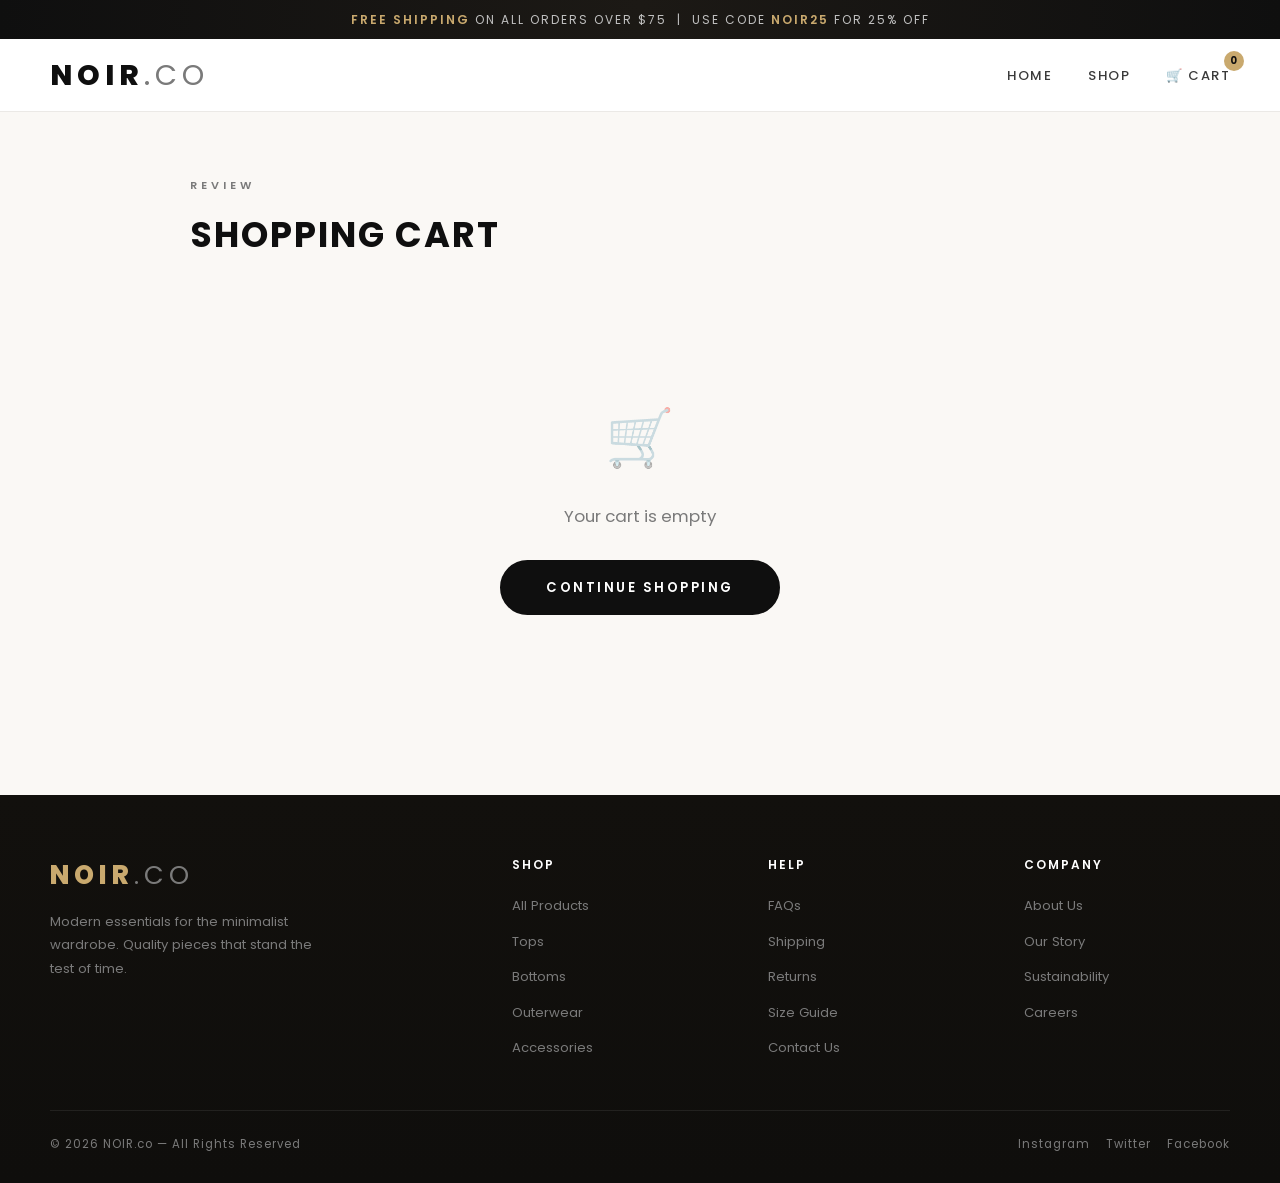
==== cart.html @ ea84df21 "Initial commit" ====
<!DOCTYPE html>
<html lang="en">

<head>
    <meta charset="UTF-8">
    <meta name="viewport" content="width=device-width, initial-scale=1.0">

    <!-- SEO Meta Tags -->
    <title>Cart — NOIR Clothing</title>
    <meta name="description" content="Review your NOIR shopping cart. Adjust quantities and proceed to checkout.">

    <!-- Google Fonts: Poppins -->
    <link href="https://fonts.googleapis.com/css2?family=Poppins:wght@300;400;500;600;700;800&display=swap"
        rel="stylesheet">

    <!-- Our Stylesheet -->
    <link rel="stylesheet" href="style.css">
</head>

<body>

    <!-- ==============================
       PROMO BAR
       ============================== -->
    <div class="promo-bar">
        <strong>Free Shipping</strong> on all orders over $75 &nbsp;|&nbsp; Use code <strong>NOIR25</strong> for 25% off
    </div>

    <!-- ==============================
       HEADER / NAVIGATION BAR
       ============================== -->
    <header>
        <nav>
            <a href="index.html" class="logo">NOIR<span>.co</span></a>
            <ul class="nav-links">
                <li><a href="index.html">Home</a></li>
                <li><a href="shop.html">Shop</a></li>
                <li>
                    <a href="cart.html" class="cart-link">
                        🛒 Cart
                        <span class="cart-count" id="cart-count">0</span>
                    </a>
                </li>
            </ul>
        </nav>
    </header>

    <!-- ==============================
       CART SECTION
       Dynamically filled by JavaScript
       ============================== -->
    <section class="cart-section">
        <div class="section-header" id="cart-header">
            <span class="section-label">Review</span>
            <h1 class="section-title">Shopping Cart</h1>
        </div>

        <!--
      This container is dynamically rendered by renderCart() in script.js.
      It shows cart items or an "empty cart" message.
    -->
        <div id="cart-container">
            <!-- Cart items will be rendered here by JavaScript -->
        </div>
    </section>

    <!-- ==============================
       FOOTER
       ============================== -->
    <footer>
        <div class="footer-grid">
            <div class="footer-brand">
                <a href="index.html" class="logo">NOIR<span>.co</span></a>
                <p>Modern essentials for the minimalist wardrobe. Quality pieces that stand the test of time.</p>
            </div>
            <div class="footer-col">
                <h4>Shop</h4>
                <ul>
                    <li><a href="shop.html">All Products</a></li>
                    <li><a href="shop.html">Tops</a></li>
                    <li><a href="shop.html">Bottoms</a></li>
                    <li><a href="shop.html">Outerwear</a></li>
                    <li><a href="shop.html">Accessories</a></li>
                </ul>
            </div>
            <div class="footer-col">
                <h4>Help</h4>
                <ul>
                    <li><a href="#">FAQs</a></li>
                    <li><a href="#">Shipping</a></li>
                    <li><a href="#">Returns</a></li>
                    <li><a href="#">Size Guide</a></li>
                    <li><a href="#">Contact Us</a></li>
                </ul>
            </div>
            <div class="footer-col">
                <h4>Company</h4>
                <ul>
                    <li><a href="#">About Us</a></li>
                    <li><a href="#">Our Story</a></li>
                    <li><a href="#">Sustainability</a></li>
                    <li><a href="#">Careers</a></li>
                </ul>
            </div>
        </div>
        <div class="footer-bottom">
            <p>&copy; 2026 NOIR.co — All Rights Reserved</p>
            <div class="social-links">
                <a href="#">Instagram</a>
                <a href="#">Twitter</a>
                <a href="#">Facebook</a>
            </div>
        </div>
    </footer>

    <!-- JavaScript File -->
    <script src="script.js"></script>
</body>

</html>
---- style.css ----
/* ============================================
   NOIR CLOTHING — PREMIUM E-COMMERCE STYLESHEET
   Theme: Dark + Warm Gold Accent | Font: Poppins
   ============================================ */

/* ----- Import Google Font ----- */
@import url('https://fonts.googleapis.com/css2?family=Poppins:wght@300;400;500;600;700;800&display=swap');

/* ----- CSS Variables (Design Tokens) ----- */
:root {
  --black: #0f0f0f;
  --dark: #181818;
  --dark-gray: #222;
  --mid-gray: #3a3a3a;
  --gray: #7a7a7a;
  --light-gray: #bfbfbf;
  --off-white: #f7f5f2;
  --white: #ffffff;
  --accent: #c9a96e;
  --accent-light: #dfc9a0;
  --accent-dark: #a8893f;
  --warm-bg: #faf8f5;
  --shadow-sm: 0 2px 8px rgba(0, 0, 0, 0.06);
  --shadow-md: 0 4px 20px rgba(0, 0, 0, 0.08);
  --shadow-lg: 0 8px 40px rgba(0, 0, 0, 0.12);
  --shadow-hover: 0 12px 50px rgba(0, 0, 0, 0.18);
  --radius: 12px;
  --radius-sm: 8px;
  --transition: 0.3s cubic-bezier(0.4, 0, 0.2, 1);
}

/* ----- CSS Reset & Base Styles ----- */
* {
  margin: 0;
  padding: 0;
  box-sizing: border-box;
}

html {
  scroll-behavior: smooth;
}

body {
  font-family: 'Poppins', sans-serif;
  background-color: var(--warm-bg);
  color: var(--black);
  line-height: 1.6;
  overflow-x: hidden;
}

a {
  text-decoration: none;
  color: inherit;
}

ul {
  list-style: none;
}

img {
  max-width: 100%;
  display: block;
}

/* ============================================
   PROMO BAR (Top of page)
   ============================================ */
.promo-bar {
  background: linear-gradient(90deg, var(--black) 0%, #1c1915 50%, var(--black) 100%);
  color: var(--light-gray);
  text-align: center;
  padding: 10px 20px;
  font-size: 0.75rem;
  font-weight: 400;
  letter-spacing: 2px;
  text-transform: uppercase;
}

.promo-bar strong {
  color: var(--accent);
  font-weight: 600;
}

/* ============================================
   HEADER / NAVIGATION
   ============================================ */
header {
  background-color: var(--white);
  color: var(--black);
  padding: 0 50px;
  position: sticky;
  top: 0;
  z-index: 1000;
  box-shadow: 0 1px 0 rgba(0, 0, 0, 0.06);
  -webkit-backdrop-filter: blur(20px);
  backdrop-filter: blur(20px);
  background-color: rgba(255, 255, 255, 0.95);
}

nav {
  display: flex;
  align-items: center;
  justify-content: space-between;
  height: 72px;
  max-width: 1300px;
  margin: 0 auto;
}

/* Logo */
.logo {
  font-size: 1.8rem;
  font-weight: 800;
  letter-spacing: 5px;
  text-transform: uppercase;
  color: var(--black);
}

.logo span {
  color: var(--gray);
  font-weight: 400;
}

/* Nav Links */
.nav-links {
  display: flex;
  gap: 36px;
  align-items: center;
}

.nav-links a {
  font-size: 0.82rem;
  font-weight: 500;
  text-transform: uppercase;
  letter-spacing: 1.5px;
  color: var(--mid-gray);
  transition: color var(--transition);
  position: relative;
  padding: 4px 0;
}

.nav-links a:hover {
  color: var(--black);
}

/* Underline hover effect */
.nav-links a::after {
  content: '';
  position: absolute;
  bottom: -2px;
  left: 0;
  width: 0;
  height: 2px;
  background-color: var(--black);
  transition: width var(--transition);
}

.nav-links a:hover::after {
  width: 100%;
}

/* Cart Icon in Nav */
.cart-link {
  position: relative;
  font-size: 0.85rem;
  display: flex;
  align-items: center;
  gap: 6px;
}

.cart-count {
  position: absolute;
  top: -10px;
  right: -14px;
  background-color: var(--accent);
  color: var(--black);
  font-size: 0.6rem;
  font-weight: 700;
  width: 20px;
  height: 20px;
  border-radius: 50%;
  display: flex;
  align-items: center;
  justify-content: center;
  transition: transform var(--transition);
}

.cart-link:hover .cart-count {
  transform: scale(1.15);
}

/* ============================================
   HERO SECTION (Home Page)
   ============================================ */
.hero {
  background: linear-gradient(160deg, #0f0e0c 0%, #1a1713 40%, #2a2520 100%);
  color: var(--white);
  text-align: center;
  padding: 140px 20px 120px;
  min-height: 90vh;
  display: flex;
  flex-direction: column;
  align-items: center;
  justify-content: center;
  position: relative;
  overflow: hidden;
}

/* Decorative grid overlay */
.hero::before {
  content: '';
  position: absolute;
  inset: 0;
  background-image:
    linear-gradient(rgba(255, 255, 255, 0.03) 1px, transparent 1px),
    linear-gradient(90deg, rgba(255, 255, 255, 0.03) 1px, transparent 1px);
  background-size: 60px 60px;
  pointer-events: none;
}

/* Subtle glow */
.hero::after {
  content: '';
  position: absolute;
  top: 10%;
  left: 50%;
  transform: translateX(-50%);
  width: 500px;
  height: 500px;
  background: radial-gradient(circle, rgba(255, 255, 255, 0.06) 0%, transparent 70%);
  pointer-events: none;
}

/* Hero product collage background */
.hero-collage {
  position: absolute;
  inset: 0;
  display: grid;
  grid-template-columns: repeat(3, 1fr);
  grid-template-rows: repeat(2, 1fr);
  gap: 0;
  z-index: 0;
  pointer-events: none;
  opacity: 0.15;
}

.hero-collage img {
  width: 100%;
  height: 100%;
  object-fit: cover;
  filter: grayscale(80%);
}

/* Dark overlay on top of collage */
.hero::after {
  content: '';
  position: absolute;
  inset: 0;
  background: linear-gradient(180deg, rgba(10, 10, 10, 0.5) 0%, rgba(10, 10, 10, 0.85) 100%);
  z-index: 0;
  pointer-events: none;
}

.hero-content {
  position: relative;
  z-index: 1;
  max-width: 700px;
}

.hero-badge {
  display: inline-block;
  font-size: 0.7rem;
  font-weight: 600;
  letter-spacing: 4px;
  text-transform: uppercase;
  color: var(--accent);
  border: 1px solid var(--accent-dark);
  padding: 8px 24px;
  border-radius: 50px;
  margin-bottom: 30px;
  animation: fadeInUp 0.8s ease forwards;
}

.hero h1 {
  font-size: 4rem;
  font-weight: 800;
  letter-spacing: 3px;
  text-transform: uppercase;
  line-height: 1.1;
  margin-bottom: 20px;
  animation: fadeInUp 0.8s 0.15s ease both;
}

.hero p {
  font-size: 1.05rem;
  font-weight: 300;
  color: var(--light-gray);
  margin-bottom: 45px;
  max-width: 480px;
  margin-left: auto;
  margin-right: auto;
  line-height: 1.8;
  animation: fadeInUp 0.8s 0.3s ease both;
}

.hero-buttons {
  display: flex;
  gap: 16px;
  justify-content: center;
  animation: fadeInUp 0.8s 0.45s ease both;
}

@keyframes fadeInUp {
  from {
    opacity: 0;
    transform: translateY(20px);
  }

  to {
    opacity: 1;
    transform: translateY(0);
  }
}

/* ============================================
   BUTTONS
   ============================================ */
.btn {
  display: inline-flex;
  align-items: center;
  justify-content: center;
  padding: 15px 44px;
  font-family: 'Poppins', sans-serif;
  font-size: 0.82rem;
  font-weight: 600;
  text-transform: uppercase;
  letter-spacing: 2.5px;
  border: 2px solid var(--white);
  background: transparent;
  color: var(--white);
  cursor: pointer;
  border-radius: 50px;
  transition: all var(--transition);
  position: relative;
  overflow: hidden;
}

.btn:hover {
  background-color: var(--white);
  color: var(--black);
  transform: translateY(-2px);
  box-shadow: 0 8px 30px rgba(255, 255, 255, 0.15);
}

.btn-primary {
  background-color: var(--accent);
  color: var(--black);
  border-color: var(--accent);
}

.btn-primary:hover {
  background-color: var(--accent-light);
  color: var(--black);
  box-shadow: 0 8px 30px rgba(201, 169, 110, 0.3);
}

.btn-dark {
  border-color: var(--black);
  color: var(--black);
}

.btn-dark:hover {
  background-color: var(--black);
  color: var(--white);
  box-shadow: 0 8px 30px rgba(0, 0, 0, 0.15);
}

.btn-dark-filled {
  border-color: var(--black);
  color: var(--white);
  background-color: var(--black);
}

.btn-dark-filled:hover {
  background-color: transparent;
  color: var(--black);
}

/* ============================================
   FEATURES / TRUST BAR
   ============================================ */
.features-bar {
  display: grid;
  grid-template-columns: repeat(4, 1fr);
  gap: 0;
  background-color: var(--white);
  border-bottom: 1px solid rgba(0, 0, 0, 0.05);
}

.feature-item {
  display: flex;
  flex-direction: column;
  align-items: center;
  justify-content: center;
  padding: 36px 20px;
  text-align: center;
  border-right: 1px solid rgba(0, 0, 0, 0.05);
  transition: background-color var(--transition);
}

.feature-item:last-child {
  border-right: none;
}

.feature-item:hover {
  background-color: var(--off-white);
}

.feature-icon {
  font-size: 1.8rem;
  margin-bottom: 12px;
  color: var(--accent-dark);
}

.feature-item h4 {
  font-size: 0.78rem;
  font-weight: 600;
  text-transform: uppercase;
  letter-spacing: 1.5px;
  margin-bottom: 4px;
}

.feature-item p {
  font-size: 0.72rem;
  color: var(--gray);
}

/* ============================================
   SECTION TITLES
   ============================================ */
.section-header {
  text-align: center;
  margin-bottom: 50px;
}

.section-label {
  display: inline-block;
  font-size: 0.7rem;
  color: var(--accent-dark);
  font-weight: 600;
  letter-spacing: 4px;
  text-transform: uppercase;
  color: var(--gray);
  margin-bottom: 12px;
}

.section-title {
  font-size: 2.2rem;
  font-weight: 700;
  letter-spacing: 2px;
  text-transform: uppercase;
  color: var(--black);
  margin-bottom: 10px;
}

.section-subtitle {
  font-size: 0.92rem;
  color: var(--gray);
  max-width: 500px;
  margin: 0 auto;
  line-height: 1.7;
}

/* ============================================
   CATEGORIES SECTION
   ============================================ */
.categories {
  padding: 80px 50px;
  max-width: 1300px;
  margin: 0 auto;
}

.category-grid {
  display: grid;
  grid-template-columns: repeat(3, 1fr);
  gap: 20px;
}

.category-card {
  position: relative;
  border-radius: var(--radius);
  overflow: hidden;
  cursor: pointer;
  aspect-ratio: 4/3;
  background-color: var(--dark);
}

.category-card img {
  width: 100%;
  height: 100%;
  object-fit: cover;
  transition: transform 0.6s ease, opacity var(--transition);
  opacity: 0.7;
}

.category-card:hover img {
  transform: scale(1.08);
  opacity: 0.5;
}

.category-overlay {
  position: absolute;
  inset: 0;
  display: flex;
  flex-direction: column;
  align-items: center;
  justify-content: center;
  z-index: 2;
  color: var(--white);
}

.category-overlay h3 {
  font-size: 1.4rem;
  font-weight: 700;
  text-transform: uppercase;
  letter-spacing: 3px;
  margin-bottom: 8px;
}

.category-overlay p {
  font-size: 0.8rem;
  color: var(--light-gray);
  letter-spacing: 1px;
}

/* ============================================
   PRODUCT MARQUEE (Infinite scroll left)
   ============================================ */
.marquee-section {
  overflow: hidden;
  background: linear-gradient(90deg, #12100d 0%, #1e1a14 50%, #12100d 100%);
  padding: 30px 0;
  position: relative;
}

/* Fade edges */
.marquee-section::before,
.marquee-section::after {
  content: '';
  position: absolute;
  top: 0;
  bottom: 0;
  width: 120px;
  z-index: 2;
  pointer-events: none;
}

.marquee-section::before {
  left: 0;
  background: linear-gradient(90deg, var(--black) 0%, transparent 100%);
}

.marquee-section::after {
  right: 0;
  background: linear-gradient(270deg, var(--black) 0%, transparent 100%);
}

.marquee-track {
  display: flex;
  width: max-content;
  animation: marqueeScroll 30s linear infinite;
}

.marquee-content {
  display: flex;
  gap: 20px;
  padding-right: 20px;
}

.marquee-content img {
  width: 180px;
  height: 220px;
  object-fit: cover;
  border-radius: 10px;
  opacity: 0.75;
  transition: opacity 0.3s ease, transform 0.3s ease;
  flex-shrink: 0;
}

.marquee-content img:hover {
  opacity: 1;
  transform: scale(1.05);
}

@keyframes marqueeScroll {
  0% {
    transform: translateX(0);
  }

  100% {
    transform: translateX(-50%);
  }
}

/* ============================================
   PRODUCT GRID (Shop Page + Featured)
   ============================================ */
.shop-section,
.featured {
  padding: 80px 50px;
  max-width: 1300px;
  margin: 0 auto;
}

/* Search Bar */
.search-bar {
  position: relative;
  max-width: 500px;
  margin: 0 auto 30px;
}

.search-bar input {
  width: 100%;
  padding: 14px 20px 14px 50px;
  border: 1.5px solid rgba(0, 0, 0, 0.1);
  border-radius: 50px;
  font-family: 'Poppins', sans-serif;
  font-size: 0.88rem;
  outline: none;
  background: var(--white);
  transition: border-color var(--transition), box-shadow var(--transition);
}

.search-bar input:focus {
  border-color: var(--accent);
  box-shadow: 0 0 0 3px rgba(201, 169, 110, 0.15);
}

.search-bar input::placeholder {
  color: var(--light-gray);
}

.search-icon {
  position: absolute;
  left: 18px;
  top: 50%;
  transform: translateY(-50%);
  color: var(--gray);
  font-size: 1.2rem;
  pointer-events: none;
}

/* Filter Bar */
.filter-bar {
  display: flex;
  justify-content: space-between;
  align-items: center;
  margin-bottom: 40px;
  padding-bottom: 20px;
  border-bottom: 1px solid rgba(0, 0, 0, 0.08);
}

.filter-tags {
  display: flex;
  gap: 10px;
}

.filter-tag {
  padding: 8px 22px;
  border: 1px solid rgba(0, 0, 0, 0.12);
  border-radius: 50px;
  font-family: 'Poppins', sans-serif;
  font-size: 0.75rem;
  font-weight: 500;
  letter-spacing: 1px;
  text-transform: uppercase;
  background: transparent;
  cursor: pointer;
  transition: all var(--transition);
  color: var(--mid-gray);
}

.filter-tag:hover,
.filter-tag.active {
  background-color: var(--accent);
  color: var(--black);
  border-color: var(--accent);
}

.product-count {
  font-size: 0.82rem;
  color: var(--gray);
}

.product-grid {
  display: grid;
  grid-template-columns: repeat(3, 1fr);
  gap: 28px;
}

/* ----- Product Card ----- */
.product-card {
  background-color: var(--white);
  border-radius: var(--radius);
  overflow: hidden;
  box-shadow: var(--shadow-sm);
  transition: transform var(--transition), box-shadow var(--transition);
  position: relative;
}

.product-card:hover {
  transform: translateY(-8px);
  box-shadow: var(--shadow-hover);
}

.product-card-image {
  position: relative;
  overflow: hidden;
  background-color: #f0f0f0;
}

.product-card-image img {
  width: 100%;
  height: 360px;
  object-fit: cover;
  transition: transform 0.5s ease;
}

.product-card:hover .product-card-image img {
  transform: scale(1.05);
}

/* Product badge (NEW, SALE, etc.) */
.product-badge {
  position: absolute;
  top: 16px;
  left: 16px;
  background-color: var(--accent);
  color: var(--black);
  font-size: 0.6rem;
  font-weight: 700;
  letter-spacing: 2px;
  text-transform: uppercase;
  padding: 5px 14px;
  border-radius: 50px;
  z-index: 2;
}

/* Quick add overlay */
.quick-add {
  position: absolute;
  bottom: 0;
  left: 0;
  right: 0;
  padding: 16px;
  transform: translateY(100%);
  transition: transform var(--transition);
  z-index: 2;
}

.product-card:hover .quick-add {
  transform: translateY(0);
}

.product-info {
  padding: 20px 22px;
}

.product-info h3 {
  font-size: 0.92rem;
  font-weight: 600;
  margin-bottom: 6px;
  color: var(--black);
}

.product-meta {
  display: flex;
  justify-content: space-between;
  align-items: center;
}

.product-info .price {
  font-size: 1rem;
  color: var(--mid-gray);
  font-weight: 600;
}

.product-info .category-label {
  font-size: 0.7rem;
  color: var(--gray);
  text-transform: uppercase;
  letter-spacing: 1px;
}

/* Add to Cart Button */
.add-to-cart-btn {
  width: 100%;
  padding: 13px;
  font-family: 'Poppins', sans-serif;
  font-size: 0.75rem;
  font-weight: 600;
  text-transform: uppercase;
  letter-spacing: 2px;
  border: none;
  background: var(--black);
  color: var(--white);
  cursor: pointer;
  border-radius: 50px;
  transition: all var(--transition);
}

.add-to-cart-btn:hover {
  background-color: var(--mid-gray);
  transform: translateY(-1px);
  box-shadow: 0 4px 15px rgba(0, 0, 0, 0.2);
}

/* ============================================
   PROMO BANNER (Mid-page CTA)
   ============================================ */
.promo-banner {
  background: linear-gradient(160deg, #12100d 0%, #2a2419 100%);
  color: var(--white);
  padding: 100px 50px;
  text-align: center;
  position: relative;
  overflow: hidden;
}

.promo-banner::before {
  content: '';
  position: absolute;
  top: -50%;
  right: -10%;
  width: 600px;
  height: 600px;
  background: radial-gradient(circle, rgba(255, 255, 255, 0.04) 0%, transparent 70%);
  pointer-events: none;
}

.promo-content {
  position: relative;
  z-index: 1;
  max-width: 650px;
  margin: 0 auto;
}

.promo-banner h2 {
  font-size: 2.5rem;
  font-weight: 800;
  letter-spacing: 3px;
  text-transform: uppercase;
  margin-bottom: 16px;
  line-height: 1.2;
}

.promo-banner p {
  font-size: 0.95rem;
  color: var(--light-gray);
  margin-bottom: 40px;
  line-height: 1.8;
}

/* ============================================
   NEWSLETTER SECTION
   ============================================ */
.newsletter {
  padding: 80px 50px;
  text-align: center;
  background-color: var(--white);
}

.newsletter-inner {
  max-width: 550px;
  margin: 0 auto;
}

.newsletter h2 {
  font-size: 1.6rem;
  font-weight: 700;
  letter-spacing: 2px;
  text-transform: uppercase;
  margin-bottom: 10px;
}

.newsletter p {
  font-size: 0.88rem;
  color: var(--gray);
  margin-bottom: 30px;
  line-height: 1.7;
}

.newsletter-form {
  display: flex;
  gap: 10px;
}

.newsletter-form input {
  flex: 1;
  padding: 15px 24px;
  border: 1px solid rgba(0, 0, 0, 0.12);
  border-radius: 50px;
  font-family: 'Poppins', sans-serif;
  font-size: 0.85rem;
  outline: none;
  transition: border-color var(--transition);
}

.newsletter-form input:focus {
  border-color: var(--accent);
}

.newsletter-form button {
  padding: 15px 36px;
  background-color: var(--accent);
  color: var(--black);
  border: none;
  border-radius: 50px;
  font-family: 'Poppins', sans-serif;
  font-size: 0.78rem;
  font-weight: 600;
  letter-spacing: 2px;
  text-transform: uppercase;
  cursor: pointer;
  transition: all var(--transition);
  white-space: nowrap;
}

.newsletter-form button:hover {
  background-color: var(--accent-dark);
  transform: translateY(-1px);
}

/* ============================================
   CART PAGE
   ============================================ */
.cart-section {
  padding: 60px 50px 100px;
  max-width: 1000px;
  margin: 0 auto;
}

#cart-header {
  text-align: left;
}

.cart-section .section-title {
  margin-bottom: 40px;
}

/* Empty Cart Message */
.cart-empty {
  text-align: center;
  padding: 80px 20px;
  color: var(--gray);
}

.cart-empty-icon {
  font-size: 3.5rem;
  margin-bottom: 20px;
  opacity: 0.4;
}

.cart-empty p {
  font-size: 1.05rem;
  margin-bottom: 30px;
}

/* Cart Items List */
.cart-items {
  display: flex;
  flex-direction: column;
  gap: 12px;
}

.cart-item {
  display: flex;
  align-items: center;
  gap: 24px;
  background-color: var(--white);
  padding: 20px 24px;
  border-radius: var(--radius);
  box-shadow: var(--shadow-sm);
  transition: box-shadow var(--transition);
}

.cart-item:hover {
  box-shadow: var(--shadow-md);
}

.cart-item img {
  width: 90px;
  height: 90px;
  object-fit: cover;
  border-radius: var(--radius-sm);
  background-color: #f0f0f0;
}

.cart-item-details {
  flex: 1;
}

.cart-item-details h3 {
  font-size: 0.95rem;
  font-weight: 600;
  margin-bottom: 4px;
}

.cart-item-details .price {
  color: var(--mid-gray);
  font-size: 0.88rem;
  font-weight: 500;
}

/* Quantity Controls */
.qty-controls {
  display: flex;
  align-items: center;
  gap: 8px;
  background-color: var(--off-white);
  border-radius: 50px;
  padding: 4px;
}

.qty-controls button {
  width: 34px;
  height: 34px;
  border: none;
  background: var(--white);
  font-size: 0.95rem;
  cursor: pointer;
  border-radius: 50%;
  transition: all var(--transition);
  font-family: 'Poppins', sans-serif;
  color: var(--black);
  display: flex;
  align-items: center;
  justify-content: center;
}

.qty-controls button:hover {
  background-color: var(--black);
  color: var(--white);
}

.qty-controls span {
  font-weight: 600;
  min-width: 28px;
  text-align: center;
  font-size: 0.9rem;
}

/* Remove Button */
.remove-btn {
  background: none;
  border: none;
  font-size: 1.2rem;
  color: var(--light-gray);
  cursor: pointer;
  transition: color var(--transition);
  padding: 8px;
  border-radius: 50%;
}

.remove-btn:hover {
  color: #e74c3c;
}

/* Cart Summary */
.cart-summary {
  margin-top: 30px;
  padding: 30px 34px;
  background-color: var(--white);
  border-radius: var(--radius);
  box-shadow: var(--shadow-sm);
}

.cart-summary-row {
  display: flex;
  justify-content: space-between;
  align-items: center;
  padding: 10px 0;
  font-size: 0.9rem;
  color: var(--gray);
}

.cart-summary-row.total {
  border-top: 2px solid var(--off-white);
  margin-top: 12px;
  padding-top: 18px;
  font-size: 1.2rem;
  font-weight: 700;
  color: var(--black);
}

.checkout-btn {
  width: 100%;
  padding: 16px;
  margin-top: 24px;
  font-family: 'Poppins', sans-serif;
  font-size: 0.82rem;
  font-weight: 600;
  text-transform: uppercase;
  letter-spacing: 3px;
  border: none;
  background-color: var(--accent);
  color: var(--black);
  cursor: pointer;
  border-radius: 50px;
  transition: all var(--transition);
}

.checkout-btn:hover {
  background-color: var(--accent-dark);
  transform: translateY(-2px);
  box-shadow: 0 6px 25px rgba(0, 0, 0, 0.15);
}

/* ============================================
   PRODUCT DETAIL MODAL
   ============================================ */
.modal-overlay {
  position: fixed;
  inset: 0;
  background: rgba(0, 0, 0, 0.6);
  -webkit-backdrop-filter: blur(8px);
  backdrop-filter: blur(8px);
  z-index: 2000;
  display: flex;
  align-items: center;
  justify-content: center;
  padding: 30px;
  opacity: 0;
  transition: opacity 0.3s ease;
}

.modal-overlay.active {
  opacity: 1;
}

.modal-container {
  background: var(--white);
  border-radius: 16px;
  max-width: 1000px;
  width: 100%;
  max-height: 90vh;
  overflow-y: auto;
  position: relative;
  transform: scale(0.9) translateY(30px);
  transition: transform 0.35s cubic-bezier(0.4, 0, 0.2, 1);
  box-shadow: 0 30px 80px rgba(0, 0, 0, 0.25);
}

.modal-overlay.active .modal-container {
  transform: scale(1) translateY(0);
}

.modal-close {
  position: absolute;
  top: 16px;
  right: 20px;
  background: none;
  border: none;
  font-size: 2rem;
  color: var(--gray);
  cursor: pointer;
  z-index: 10;
  width: 40px;
  height: 40px;
  display: flex;
  align-items: center;
  justify-content: center;
  border-radius: 50%;
  transition: all var(--transition);
}

.modal-close:hover {
  background-color: var(--off-white);
  color: var(--black);
}

.modal-body {
  display: grid;
  grid-template-columns: 1fr 1fr;
}

.modal-image {
  position: relative;
  background: #f0f0f0;
  border-radius: 16px 0 0 16px;
  overflow: hidden;
}

.modal-image img {
  width: 100%;
  height: 100%;
  object-fit: cover;
  min-height: 400px;
}

.modal-image .product-badge {
  top: 20px;
  left: 20px;
}

.modal-details {
  padding: 40px 36px;
  display: flex;
  flex-direction: column;
  gap: 4px;
}

.modal-category {
  font-size: 0.7rem;
  font-weight: 600;
  letter-spacing: 3px;
  text-transform: uppercase;
  color: var(--gray);
}

.modal-title {
  font-size: 1.6rem;
  font-weight: 700;
  color: var(--black);
  margin-top: 4px;
}

.modal-price {
  font-size: 1.3rem;
  font-weight: 700;
  color: var(--black);
  margin-top: 4px;
}

.modal-description {
  font-size: 0.88rem;
  color: var(--gray);
  line-height: 1.8;
  margin-top: 12px;
}

.modal-section {
  margin-top: 20px;
}

.modal-section h4 {
  font-size: 0.75rem;
  font-weight: 600;
  letter-spacing: 2px;
  text-transform: uppercase;
  color: var(--mid-gray);
  margin-bottom: 10px;
}

/* Size Selector */
.size-options {
  display: flex;
  flex-wrap: wrap;
  gap: 8px;
}

.size-btn {
  min-width: 48px;
  height: 42px;
  padding: 0 14px;
  border: 1.5px solid rgba(0, 0, 0, 0.12);
  border-radius: 8px;
  background: var(--white);
  font-family: 'Poppins', sans-serif;
  font-size: 0.78rem;
  font-weight: 500;
  cursor: pointer;
  transition: all var(--transition);
  color: var(--mid-gray);
}

.size-btn:hover {
  border-color: var(--black);
  color: var(--black);
}

.size-btn.active {
  background-color: var(--black);
  color: var(--white);
  border-color: var(--black);
}

/* Modal Quantity */
.modal-qty {
  display: inline-flex;
  align-items: center;
  gap: 0;
  border: 1.5px solid rgba(0, 0, 0, 0.12);
  border-radius: 8px;
  overflow: hidden;
}

.modal-qty button {
  width: 44px;
  height: 42px;
  border: none;
  background: var(--white);
  font-size: 1rem;
  cursor: pointer;
  font-family: 'Poppins', sans-serif;
  transition: background-color var(--transition);
  color: var(--black);
}

.modal-qty button:hover {
  background-color: var(--off-white);
}

.modal-qty span {
  min-width: 44px;
  text-align: center;
  font-weight: 600;
  font-size: 0.9rem;
  border-left: 1.5px solid rgba(0, 0, 0, 0.08);
  border-right: 1.5px solid rgba(0, 0, 0, 0.08);
  height: 42px;
  display: flex;
  align-items: center;
  justify-content: center;
}

/* Modal Add Button */
.modal-add-btn {
  width: 100%;
  padding: 16px;
  margin-top: 24px;
  font-family: 'Poppins', sans-serif;
  font-size: 0.82rem;
  font-weight: 600;
  text-transform: uppercase;
  letter-spacing: 2.5px;
  border: none;
  background-color: var(--black);
  color: var(--white);
  cursor: pointer;
  border-radius: 50px;
  transition: all var(--transition);
}

.modal-add-btn:hover {
  background-color: var(--mid-gray);
  transform: translateY(-2px);
  box-shadow: 0 6px 25px rgba(0, 0, 0, 0.15);
}

/* Product Details List */
.modal-info {
  margin-top: 24px;
  padding-top: 20px;
  border-top: 1px solid rgba(0, 0, 0, 0.06);
}

.modal-info h4 {
  font-size: 0.75rem;
  font-weight: 600;
  letter-spacing: 2px;
  text-transform: uppercase;
  color: var(--mid-gray);
  margin-bottom: 12px;
}

.modal-info ul {
  list-style: none;
  padding: 0;
}

.modal-info ul li {
  font-size: 0.82rem;
  color: var(--gray);
  padding: 5px 0;
  padding-left: 18px;
  position: relative;
}

.modal-info ul li::before {
  content: '✓';
  position: absolute;
  left: 0;
  color: var(--black);
  font-size: 0.7rem;
  font-weight: 700;
}

/* Product card clickable area */
.product-card-image {
  cursor: pointer;
}

.product-info h3 {
  cursor: pointer;
}

.product-info h3:hover {
  text-decoration: underline;
}

/* Modal Responsive */
@media (max-width: 768px) {
  .modal-overlay {
    padding: 16px;
    align-items: flex-end;
  }

  .modal-body {
    grid-template-columns: 1fr;
  }

  .modal-image {
    border-radius: 16px 16px 0 0;
    max-height: 300px;
  }

  .modal-details {
    padding: 24px 20px 30px;
  }

  .modal-container {
    border-radius: 16px 16px 0 0;
    max-height: 95vh;
  }
}

/* ============================================
   FOOTER
   ============================================ */
footer {
  background: linear-gradient(180deg, #12100d 0%, #0f0e0c 100%);
  color: var(--gray);
  padding: 60px 50px 30px;
}

.footer-grid {
  display: grid;
  grid-template-columns: 2fr 1fr 1fr 1fr;
  gap: 50px;
  max-width: 1300px;
  margin: 0 auto;
  padding-bottom: 40px;
  border-bottom: 1px solid rgba(255, 255, 255, 0.08);
}

.footer-brand .logo {
  color: var(--accent);
  margin-bottom: 14px;
  display: block;
  font-size: 1.6rem;
}

.footer-brand p {
  font-size: 0.82rem;
  line-height: 1.8;
  color: var(--gray);
  max-width: 280px;
}

.footer-col h4 {
  font-size: 0.75rem;
  font-weight: 600;
  letter-spacing: 2px;
  text-transform: uppercase;
  color: var(--white);
  margin-bottom: 18px;
}

.footer-col ul li {
  margin-bottom: 10px;
}

.footer-col ul li a {
  font-size: 0.82rem;
  color: var(--gray);
  transition: color var(--transition);
}

.footer-col ul li a:hover {
  color: var(--white);
}

.footer-bottom {
  max-width: 1300px;
  margin: 0 auto;
  padding-top: 24px;
  display: flex;
  justify-content: space-between;
  align-items: center;
  font-size: 0.72rem;
  letter-spacing: 1px;
}

.footer-bottom a {
  color: var(--gray);
  transition: color var(--transition);
}

.footer-bottom a:hover {
  color: var(--white);
}

.social-links {
  display: flex;
  gap: 16px;
}

/* ============================================
   NOTIFICATION TOAST
   ============================================ */
.toast {
  position: fixed;
  bottom: 30px;
  right: 30px;
  background-color: var(--black);
  color: var(--white);
  padding: 16px 30px;
  border-radius: 50px;
  font-size: 0.82rem;
  font-weight: 500;
  letter-spacing: 0.5px;
  box-shadow: 0 8px 30px rgba(0, 0, 0, 0.25);
  transform: translateY(100px);
  opacity: 0;
  transition: transform 0.4s cubic-bezier(0.4, 0, 0.2, 1), opacity 0.4s ease;
  z-index: 9999;
  display: flex;
  align-items: center;
  gap: 10px;
}

.toast.show {
  transform: translateY(0);
  opacity: 1;
}

/* ============================================
   RESPONSIVE DESIGN
   ============================================ */
@media (max-width: 1024px) {
  .product-grid {
    grid-template-columns: repeat(2, 1fr);
  }

  .category-grid {
    grid-template-columns: repeat(2, 1fr);
  }

  .category-grid .category-card:nth-child(3) {
    grid-column: 1 / -1;
  }

  .footer-grid {
    grid-template-columns: 1fr 1fr;
    gap: 30px;
  }
}

@media (max-width: 768px) {
  header {
    padding: 0 20px;
  }

  .hero h1 {
    font-size: 2.4rem;
  }

  .hero p {
    font-size: 0.9rem;
  }

  .hero-buttons {
    flex-direction: column;
    align-items: center;
  }

  .features-bar {
    grid-template-columns: repeat(2, 1fr);
  }

  .product-grid {
    grid-template-columns: 1fr;
    max-width: 400px;
    margin: 0 auto;
  }

  .category-grid {
    grid-template-columns: 1fr;
  }

  .categories,
  .shop-section,
  .featured {
    padding: 60px 20px;
  }

  .promo-banner {
    padding: 60px 20px;
  }

  .promo-banner h2 {
    font-size: 1.6rem;
  }

  nav {
    padding: 0;
  }

  .nav-links {
    gap: 16px;
  }

  .nav-links a {
    font-size: 0.72rem;
  }

  .filter-bar {
    flex-direction: column;
    gap: 16px;
    align-items: flex-start;
  }

  .cart-item {
    flex-direction: column;
    text-align: center;
    gap: 16px;
  }

  .cart-summary {
    padding: 24px 20px;
  }

  .newsletter-form {
    flex-direction: column;
  }

  .footer-grid {
    grid-template-columns: 1fr;
    gap: 30px;
  }

  .footer-bottom {
    flex-direction: column;
    gap: 16px;
    text-align: center;
  }

  /* Show quick-add always on mobile */
  .quick-add {
    transform: translateY(0);
    position: relative;
    padding: 0 22px 16px;
  }
}

@media (max-width: 480px) {
  .hero h1 {
    font-size: 1.8rem;
    letter-spacing: 1px;
  }

  .section-title {
    font-size: 1.5rem;
  }

  .features-bar {
    grid-template-columns: 1fr;
  }
}

/* ============================================
   SCROLL-REVEAL ANIMATIONS
   Elements start hidden and animate in when
   they enter the viewport (via IntersectionObserver)
   ============================================ */
.reveal {
  opacity: 0;
  transform: translateY(60px) scale(0.97);
  transition: opacity 0.9s cubic-bezier(0.25, 0.46, 0.45, 0.94),
    transform 0.9s cubic-bezier(0.25, 0.46, 0.45, 0.94);
}

.reveal.visible {
  opacity: 1;
  transform: translateY(0) scale(1);
}

/* Stagger product cards within a grid */
.reveal .product-card,
.reveal .category-card,
.reveal .feature-item {
  opacity: 0;
  transform: translateY(50px);
  transition: opacity 0.6s cubic-bezier(0.25, 0.46, 0.45, 0.94),
    transform 0.6s cubic-bezier(0.25, 0.46, 0.45, 0.94);
}

.reveal.visible .product-card,
.reveal.visible .category-card,
.reveal.visible .feature-item {
  opacity: 1;
  transform: translateY(0);
}

/* Stagger delay for child items — each card pops in one by one */
.reveal.visible .product-card:nth-child(1),
.reveal.visible .category-card:nth-child(1),
.reveal.visible .feature-item:nth-child(1) {
  transition-delay: 0.1s;
}

.reveal.visible .product-card:nth-child(2),
.reveal.visible .category-card:nth-child(2),
.reveal.visible .feature-item:nth-child(2) {
  transition-delay: 0.2s;
}

.reveal.visible .product-card:nth-child(3),
.reveal.visible .category-card:nth-child(3),
.reveal.visible .feature-item:nth-child(3) {
  transition-delay: 0.3s;
}

.reveal.visible .product-card:nth-child(4),
.reveal.visible .feature-item:nth-child(4) {
  transition-delay: 0.4s;
}

.reveal.visible .product-card:nth-child(5) {
  transition-delay: 0.5s;
}

.reveal.visible .product-card:nth-child(6) {
  transition-delay: 0.6s;
}

/* Disable reveal animations for users who prefer reduced motion */
@media (prefers-reduced-motion: reduce) {

  .reveal,
  .reveal .product-card,
  .reveal .category-card,
  .reveal .feature-item {
    opacity: 1;
    transform: none;
    transition: none;
  }
}
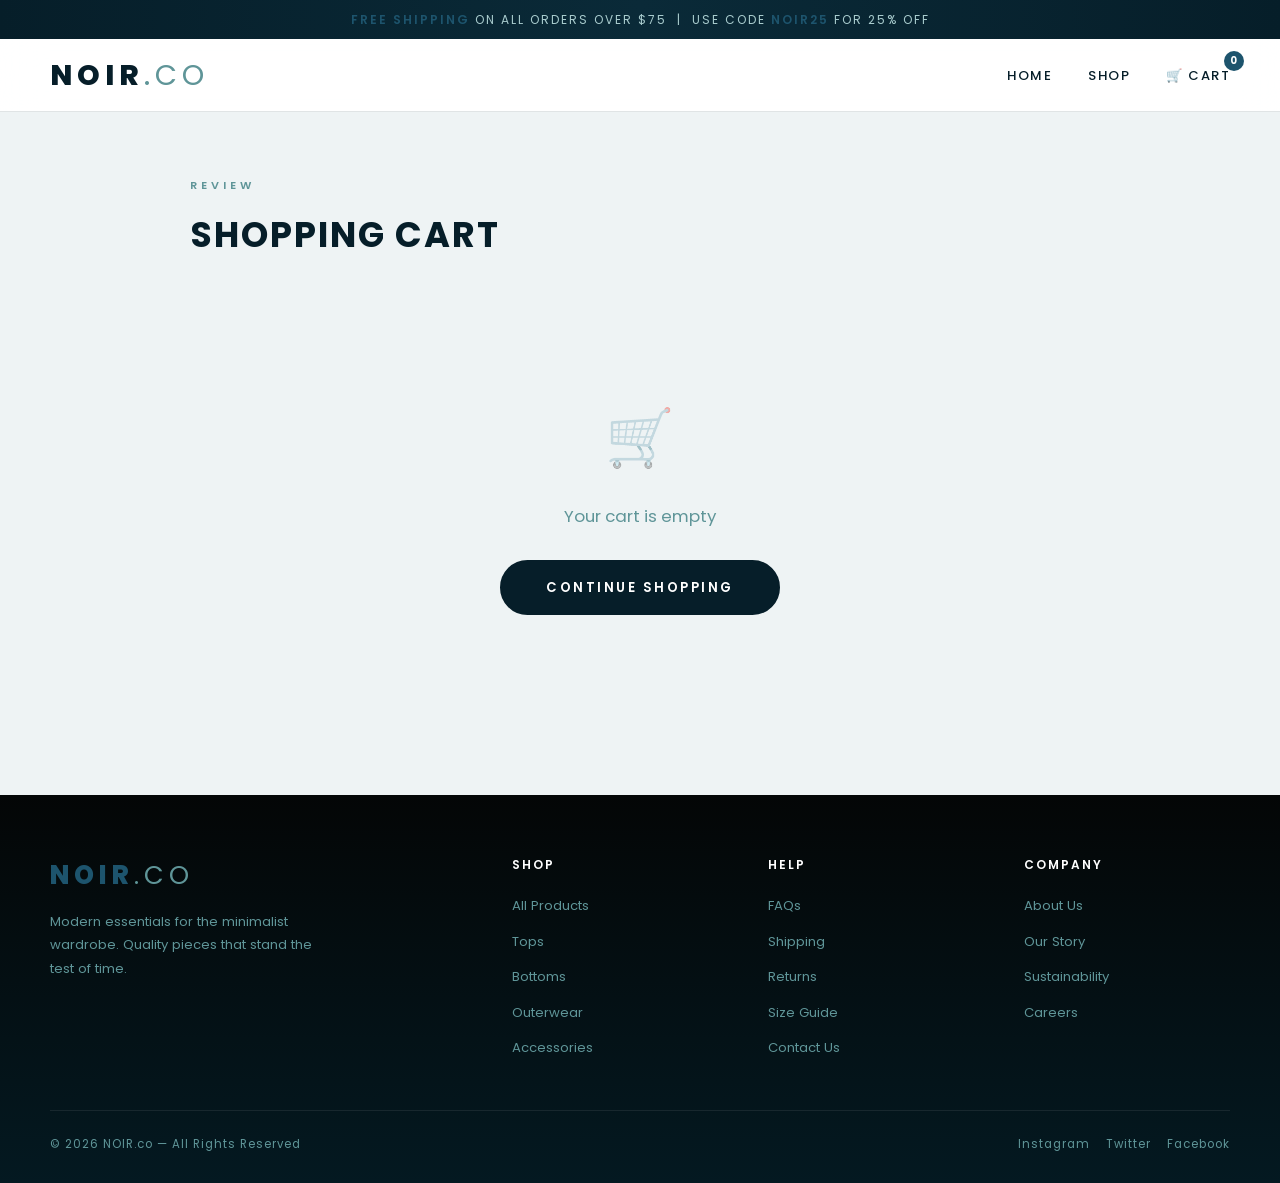
==== commit 4135b39c: "Full mobile responsive: hamburger menu, mobile nav, enhanced breakpoints" ====
--- a/cart.html
+++ b/cart.html
@@ -32,7 +32,12 @@
     <header>
         <nav>
             <a href="index.html" class="logo">NOIR<span>.co</span></a>
-            <ul class="nav-links">
+            <button class="hamburger" id="hamburger" onclick="toggleMobileMenu()" aria-label="Menu">
+                <span></span>
+                <span></span>
+                <span></span>
+            </button>
+            <ul class="nav-links" id="nav-links">
                 <li><a href="index.html">Home</a></li>
                 <li><a href="shop.html">Shop</a></li>
                 <li>
--- a/style.css
+++ b/style.css
@@ -1,6 +1,6 @@
 /* ============================================
    NOIR CLOTHING — PREMIUM E-COMMERCE STYLESHEET
-   Theme: Dark + Warm Gold Accent | Font: Poppins
+   Theme: Dark Teal & Navy | Font: Poppins
    ============================================ */
 
 /* ----- Import Google Font ----- */
@@ -8,22 +8,22 @@
 
 /* ----- CSS Variables (Design Tokens) ----- */
 :root {
-  --black: #0f0f0f;
-  --dark: #181818;
-  --dark-gray: #222;
-  --mid-gray: #3a3a3a;
-  --gray: #7a7a7a;
-  --light-gray: #bfbfbf;
-  --off-white: #f7f5f2;
+  --black: #061E29;
+  --dark: #0a2a38;
+  --dark-gray: #0e3347;
+  --mid-gray: #1D546D;
+  --gray: #5F9598;
+  --light-gray: #a8cbcd;
+  --off-white: #F3F4F4;
   --white: #ffffff;
-  --accent: #c9a96e;
-  --accent-light: #dfc9a0;
-  --accent-dark: #a8893f;
-  --warm-bg: #faf8f5;
-  --shadow-sm: 0 2px 8px rgba(0, 0, 0, 0.06);
-  --shadow-md: 0 4px 20px rgba(0, 0, 0, 0.08);
-  --shadow-lg: 0 8px 40px rgba(0, 0, 0, 0.12);
-  --shadow-hover: 0 12px 50px rgba(0, 0, 0, 0.18);
+  --accent: #1D546D;
+  --accent-light: #5F9598;
+  --accent-dark: #0e3347;
+  --warm-bg: #eef3f4;
+  --shadow-sm: 0 2px 8px rgba(6, 30, 41, 0.08);
+  --shadow-md: 0 4px 20px rgba(6, 30, 41, 0.10);
+  --shadow-lg: 0 8px 40px rgba(6, 30, 41, 0.14);
+  --shadow-hover: 0 12px 50px rgba(6, 30, 41, 0.20);
   --radius: 12px;
   --radius-sm: 8px;
   --transition: 0.3s cubic-bezier(0.4, 0, 0.2, 1);
@@ -66,7 +66,7 @@
    PROMO BAR (Top of page)
    ============================================ */
 .promo-bar {
-  background: linear-gradient(90deg, var(--black) 0%, #1c1915 50%, var(--black) 100%);
+  background: linear-gradient(90deg, var(--black) 0%, #0a2a38 50%, var(--black) 100%);
   color: var(--light-gray);
   text-align: center;
   padding: 10px 20px;
@@ -132,7 +132,7 @@
   font-weight: 500;
   text-transform: uppercase;
   letter-spacing: 1.5px;
-  color: var(--mid-gray);
+  color: var(--black);
   transition: color var(--transition);
   position: relative;
   padding: 4px 0;
@@ -172,7 +172,7 @@
   top: -10px;
   right: -14px;
   background-color: var(--accent);
-  color: var(--black);
+  color: var(--white);
   font-size: 0.6rem;
   font-weight: 700;
   width: 20px;
@@ -192,7 +192,7 @@
    HERO SECTION (Home Page)
    ============================================ */
 .hero {
-  background: linear-gradient(160deg, #0f0e0c 0%, #1a1713 40%, #2a2520 100%);
+  background: linear-gradient(160deg, #0a0a0a 0%, #141414 40%, #1a1a1a 100%);
   color: var(--white);
   text-align: center;
   padding: 140px 20px 120px;
@@ -237,17 +237,22 @@
   display: grid;
   grid-template-columns: repeat(3, 1fr);
   grid-template-rows: repeat(2, 1fr);
-  gap: 0;
+  gap: 4px;
   z-index: 0;
   pointer-events: none;
-  opacity: 0.15;
+  opacity: 0.35;
 }
 
 .hero-collage img {
   width: 100%;
   height: 100%;
   object-fit: cover;
-  filter: grayscale(80%);
+  filter: grayscale(20%) brightness(0.7);
+  transition: transform 8s ease;
+}
+
+.hero-collage img:hover {
+  transform: scale(1.05);
 }
 
 /* Dark overlay on top of collage */
@@ -255,7 +260,7 @@
   content: '';
   position: absolute;
   inset: 0;
-  background: linear-gradient(180deg, rgba(10, 10, 10, 0.5) 0%, rgba(10, 10, 10, 0.85) 100%);
+  background: linear-gradient(180deg, rgba(5, 5, 5, 0.4) 0%, rgba(5, 5, 5, 0.75) 50%, rgba(5, 5, 5, 0.9) 100%);
   z-index: 0;
   pointer-events: none;
 }
@@ -272,8 +277,8 @@
   font-weight: 600;
   letter-spacing: 4px;
   text-transform: uppercase;
-  color: var(--accent);
-  border: 1px solid var(--accent-dark);
+  color: var(----off-white);
+  border: 1px solid var(--off-white);
   padding: 8px 24px;
   border-radius: 50px;
   margin-bottom: 30px;
@@ -353,14 +358,14 @@
 
 .btn-primary {
   background-color: var(--accent);
-  color: var(--black);
+  color: var(--white);
   border-color: var(--accent);
 }
 
 .btn-primary:hover {
-  background-color: var(--accent-light);
-  color: var(--black);
-  box-shadow: 0 8px 30px rgba(201, 169, 110, 0.3);
+  background-color: var(--black);
+  color: var(--white);
+  box-shadow: 0 8px 30px rgba(29, 84, 109, 0.3);
 }
 
 .btn-dark {
@@ -407,12 +412,14 @@
   transition: background-color var(--transition);
 }
 
+
 .feature-item:last-child {
   border-right: none;
 }
 
 .feature-item:hover {
-  background-color: var(--off-white);
+  background-color: var(--light-gray);
+  animation: fadeInUp 0.3s ease-in;
 }
 
 .feature-icon {
@@ -498,13 +505,15 @@
   width: 100%;
   height: 100%;
   object-fit: cover;
-  transition: transform 0.6s ease, opacity var(--transition);
-  opacity: 0.7;
+  transition: transform 0.6s ease, opacity var(--transition), filter var(--transition);
+  opacity: 0.9;
+  filter: brightness(1.05) saturate(1.1);
 }
 
 .category-card:hover img {
   transform: scale(1.08);
-  opacity: 0.5;
+  opacity: 0.75;
+  filter: brightness(1.1) saturate(1.2);
 }
 
 .category-overlay {
@@ -537,7 +546,7 @@
    ============================================ */
 .marquee-section {
   overflow: hidden;
-  background: linear-gradient(90deg, #12100d 0%, #1e1a14 50%, #12100d 100%);
+  background: linear-gradient(90deg, #000000 0%, #101e24 50%, #010608 100%);
   padding: 30px 0;
   position: relative;
 }
@@ -581,13 +590,15 @@
   height: 220px;
   object-fit: cover;
   border-radius: 10px;
-  opacity: 0.75;
-  transition: opacity 0.3s ease, transform 0.3s ease;
+  opacity: 0.9;
+  filter: brightness(1.05) saturate(1.1);
+  transition: opacity 0.3s ease, transform 0.3s ease, filter 0.3s ease;
   flex-shrink: 0;
 }
 
 .marquee-content img:hover {
   opacity: 1;
+  filter: brightness(1.1) saturate(1.2);
   transform: scale(1.05);
 }
 
@@ -632,7 +643,7 @@
 
 .search-bar input:focus {
   border-color: var(--accent);
-  box-shadow: 0 0 0 3px rgba(201, 169, 110, 0.15);
+  box-shadow: 0 0 0 3px rgba(29, 84, 109, 0.2);
 }
 
 .search-bar input::placeholder {
@@ -682,7 +693,7 @@
 .filter-tag:hover,
 .filter-tag.active {
   background-color: var(--accent);
-  color: var(--black);
+  color: var(--white);
   border-color: var(--accent);
 }
 
@@ -722,10 +733,12 @@
   width: 100%;
   height: 360px;
   object-fit: cover;
-  transition: transform 0.5s ease;
+  filter: brightness(1.05) saturate(1.15);
+  transition: transform 0.5s ease, filter 0.3s ease;
 }
 
 .product-card:hover .product-card-image img {
+  filter: brightness(1.1) saturate(1.25);
   transform: scale(1.05);
 }
 
@@ -735,7 +748,7 @@
   top: 16px;
   left: 16px;
   background-color: var(--accent);
-  color: var(--black);
+  color: var(--white);
   font-size: 0.6rem;
   font-weight: 700;
   letter-spacing: 2px;
@@ -818,7 +831,7 @@
    PROMO BANNER (Mid-page CTA)
    ============================================ */
 .promo-banner {
-  background: linear-gradient(160deg, #12100d 0%, #2a2419 100%);
+  background: linear-gradient(160deg, rgb(0 0 0) 0%, rgb(14, 51, 71) 100%);
   color: var(--white);
   padding: 100px 50px;
   text-align: center;
@@ -912,7 +925,7 @@
 .newsletter-form button {
   padding: 15px 36px;
   background-color: var(--accent);
-  color: var(--black);
+  color: var(--white);
   border: none;
   border-radius: 50px;
   font-family: 'Poppins', sans-serif;
@@ -1103,7 +1116,7 @@
   letter-spacing: 3px;
   border: none;
   background-color: var(--accent);
-  color: var(--black);
+  color: var(--white);
   cursor: pointer;
   border-radius: 50px;
   transition: all var(--transition);
@@ -1195,6 +1208,48 @@
   height: 100%;
   object-fit: cover;
   min-height: 400px;
+  transition: opacity 0.2s ease;
+}
+
+/* Toggle button to switch between model and clothing-only view */
+.modal-view-toggle {
+  position: absolute;
+  bottom: 20px;
+  left: 20px;
+  width: 46px;
+  height: 46px;
+  border-radius: 50%;
+  border: none;
+  background: rgba(255, 255, 255, 0.9);
+  -webkit-backdrop-filter: blur(8px);
+  backdrop-filter: blur(8px);
+  color: var(--black);
+  cursor: pointer;
+  display: flex;
+  align-items: center;
+  justify-content: center;
+  font-size: 1.3rem;
+  box-shadow: 0 4px 15px rgba(0, 0, 0, 0.15);
+  transition: all 0.3s ease;
+  z-index: 5;
+}
+
+.modal-view-toggle:hover {
+  background: var(--white);
+  transform: scale(1.1);
+  box-shadow: 0 6px 25px rgba(0, 0, 0, 0.2);
+}
+
+/* Colored background when viewing clothing only */
+.modal-image.clothing-view {
+  background: linear-gradient(145deg, #5F9598 0%, #1D546D 50%, #061E29 100%);
+}
+
+.modal-image.clothing-view img {
+  padding: 0;
+  object-fit: cover !important;
+  width: 100%;
+  height: 100%;
 }
 
 .modal-image .product-badge {
@@ -1233,7 +1288,7 @@
 
 .modal-description {
   font-size: 0.88rem;
-  color: var(--gray);
+  color: black;
   line-height: 1.8;
   margin-top: 12px;
 }
@@ -1370,7 +1425,7 @@
 
 .modal-info ul li {
   font-size: 0.82rem;
-  color: var(--gray);
+  color: var(--black);
   padding: 5px 0;
   padding-left: 18px;
   position: relative;
@@ -1428,7 +1483,7 @@
    FOOTER
    ============================================ */
 footer {
-  background: linear-gradient(180deg, #12100d 0%, #0f0e0c 100%);
+  background: linear-gradient(180deg, #040606 0%, #041921 100%);
   color: var(--gray);
   padding: 60px 50px 30px;
 }
@@ -1535,11 +1590,48 @@
 }
 
 /* ============================================
+   HAMBURGER MENU BUTTON (hidden on desktop)
+   ============================================ */
+.hamburger {
+  display: none;
+  flex-direction: column;
+  justify-content: center;
+  gap: 5px;
+  background: none;
+  border: none;
+  cursor: pointer;
+  padding: 8px;
+  z-index: 1001;
+}
+
+.hamburger span {
+  display: block;
+  width: 24px;
+  height: 2px;
+  background-color: var(--black);
+  border-radius: 2px;
+  transition: all 0.3s ease;
+}
+
+.hamburger.active span:nth-child(1) {
+  transform: rotate(45deg) translate(5px, 5px);
+}
+
+.hamburger.active span:nth-child(2) {
+  opacity: 0;
+}
+
+.hamburger.active span:nth-child(3) {
+  transform: rotate(-45deg) translate(5px, -5px);
+}
+
+/* ============================================
    RESPONSIVE DESIGN
    ============================================ */
 @media (max-width: 1024px) {
   .product-grid {
     grid-template-columns: repeat(2, 1fr);
+    gap: 20px;
   }
 
   .category-grid {
@@ -1557,114 +1649,322 @@
 }
 
 @media (max-width: 768px) {
+
+  /* --- Hamburger visible --- */
+  .hamburger {
+    display: flex;
+  }
+
+  /* --- Mobile Nav Dropdown --- */
+  .nav-links {
+    position: fixed;
+    top: 0;
+    right: -100%;
+    width: 280px;
+    height: 100vh;
+    background-color: var(--white);
+    flex-direction: column;
+    padding: 100px 40px 40px;
+    gap: 0;
+    box-shadow: -10px 0 40px rgba(0, 0, 0, 0.1);
+    transition: right 0.35s cubic-bezier(0.4, 0, 0.2, 1);
+    z-index: 1000;
+  }
+
+  .nav-links.active {
+    right: 0;
+  }
+
+  .nav-links li {
+    border-bottom: 1px solid rgba(0, 0, 0, 0.06);
+  }
+
+  .nav-links a {
+    display: block;
+    padding: 16px 0;
+    font-size: 0.95rem !important;
+    letter-spacing: 2px;
+  }
+
+  .nav-links a::after {
+    display: none;
+  }
+
+  /* --- Header --- */
   header {
     padding: 0 20px;
   }
 
+  nav {
+    padding: 0;
+  }
+
+  /* --- Hero --- */
+  .hero {
+    padding: 100px 20px 80px;
+    min-height: 70vh;
+  }
+
   .hero h1 {
-    font-size: 2.4rem;
+    font-size: 2.2rem;
+    letter-spacing: 1px;
   }
 
   .hero p {
-    font-size: 0.9rem;
+    font-size: 0.88rem;
+    margin-bottom: 30px;
   }
 
   .hero-buttons {
     flex-direction: column;
     align-items: center;
-  }
-
+    gap: 12px;
+  }
+
+  .btn {
+    padding: 13px 36px;
+    font-size: 0.78rem;
+  }
+
+  .hero-badge {
+    font-size: 0.6rem;
+    padding: 6px 18px;
+    letter-spacing: 3px;
+  }
+
+  .hero-collage {
+    grid-template-columns: repeat(2, 1fr);
+    grid-template-rows: repeat(3, 1fr);
+  }
+
+  /* --- Features Bar --- */
   .features-bar {
     grid-template-columns: repeat(2, 1fr);
   }
 
-  .product-grid {
-    grid-template-columns: 1fr;
-    max-width: 400px;
-    margin: 0 auto;
-  }
-
-  .category-grid {
-    grid-template-columns: 1fr;
-  }
-
+  .feature-item {
+    padding: 24px 16px;
+  }
+
+  /* --- Sections --- */
   .categories,
   .shop-section,
   .featured {
-    padding: 60px 20px;
-  }
-
-  .promo-banner {
-    padding: 60px 20px;
-  }
-
-  .promo-banner h2 {
+    padding: 50px 16px;
+  }
+
+  .section-title {
     font-size: 1.6rem;
   }
 
-  nav {
-    padding: 0;
-  }
-
-  .nav-links {
-    gap: 16px;
-  }
-
-  .nav-links a {
-    font-size: 0.72rem;
-  }
-
+  /* --- Product Grid --- */
+  .product-grid {
+    grid-template-columns: repeat(2, 1fr);
+    gap: 14px;
+    max-width: 100%;
+    margin: 0;
+  }
+
+  .product-card-image img {
+    height: 240px;
+  }
+
+  .product-info {
+    padding: 14px 16px;
+  }
+
+  .product-info h3 {
+    font-size: 0.82rem;
+  }
+
+  .product-info .price {
+    font-size: 0.88rem;
+  }
+
+  /* --- Category Grid --- */
+  .category-grid {
+    grid-template-columns: 1fr;
+    gap: 14px;
+  }
+
+  .category-grid .category-card:nth-child(3) {
+    grid-column: auto;
+  }
+
+  /* --- Filter Bar --- */
   .filter-bar {
     flex-direction: column;
-    gap: 16px;
+    gap: 12px;
     align-items: flex-start;
+  }
+
+  .filter-tags {
+    overflow-x: auto;
+    width: 100%;
+    padding-bottom: 4px;
+    flex-wrap: nowrap;
+  }
+
+  .filter-tag {
+    flex-shrink: 0;
+    padding: 6px 16px;
+    font-size: 0.7rem;
+  }
+
+  /* --- Search Bar --- */
+  .search-bar {
+    max-width: 100%;
+  }
+
+  /* --- Quick Add (always visible on mobile) --- */
+  .quick-add {
+    transform: translateY(0);
+    position: relative;
+    padding: 0 16px 14px;
+  }
+
+  /* --- Promo Banner --- */
+  .promo-banner {
+    padding: 50px 20px;
+  }
+
+  .promo-banner h2 {
+    font-size: 1.4rem;
+  }
+
+  /* --- Cart --- */
+  .cart-section {
+    padding: 40px 16px 80px;
   }
 
   .cart-item {
     flex-direction: column;
     text-align: center;
-    gap: 16px;
+    gap: 14px;
+    padding: 16px;
   }
 
   .cart-summary {
-    padding: 24px 20px;
+    padding: 20px 16px;
+  }
+
+  /* --- Newsletter --- */
+  .newsletter {
+    padding: 50px 20px;
   }
 
   .newsletter-form {
     flex-direction: column;
   }
 
+  /* --- Modal --- */
+  .modal-overlay {
+    padding: 0;
+    align-items: flex-end;
+  }
+
+  .modal-body {
+    grid-template-columns: 1fr;
+  }
+
+  .modal-image {
+    border-radius: 16px 16px 0 0;
+    max-height: 320px;
+  }
+
+  .modal-details {
+    padding: 20px 20px 30px;
+  }
+
+  .modal-container {
+    border-radius: 16px 16px 0 0;
+    max-height: 95vh;
+  }
+
+  .modal-title {
+    font-size: 1.3rem;
+  }
+
+  .modal-view-toggle {
+    width: 40px;
+    height: 40px;
+    bottom: 14px;
+    left: 14px;
+    font-size: 1.1rem;
+  }
+
+  /* --- Footer --- */
   .footer-grid {
     grid-template-columns: 1fr;
     gap: 30px;
   }
 
+  footer {
+    padding: 40px 20px 24px;
+  }
+
   .footer-bottom {
     flex-direction: column;
-    gap: 16px;
+    gap: 14px;
     text-align: center;
   }
 
-  /* Show quick-add always on mobile */
-  .quick-add {
-    transform: translateY(0);
-    position: relative;
-    padding: 0 22px 16px;
+  /* --- Toast --- */
+  .toast {
+    bottom: 16px;
+    right: 16px;
+    left: 16px;
+    text-align: center;
+    justify-content: center;
+    font-size: 0.78rem;
+    padding: 14px 20px;
+  }
+
+  /* --- Promo Bar --- */
+  .promo-bar {
+    font-size: 0.65rem;
+    padding: 8px 14px;
+    letter-spacing: 1px;
   }
 }
 
 @media (max-width: 480px) {
   .hero h1 {
-    font-size: 1.8rem;
-    letter-spacing: 1px;
+    font-size: 1.7rem;
+    letter-spacing: 0.5px;
+  }
+
+  .hero {
+    min-height: 60vh;
+    padding: 80px 16px 60px;
   }
 
   .section-title {
-    font-size: 1.5rem;
+    font-size: 1.3rem;
   }
 
   .features-bar {
     grid-template-columns: 1fr;
+  }
+
+  .product-grid {
+    grid-template-columns: 1fr;
+    max-width: 350px;
+    margin: 0 auto;
+  }
+
+  .product-card-image img {
+    height: 300px;
+  }
+
+  .logo {
+    font-size: 1.4rem;
+    letter-spacing: 3px;
+  }
+
+  .hero-collage {
+    grid-template-columns: repeat(2, 1fr);
+    grid-template-rows: repeat(3, 1fr);
   }
 }
 
